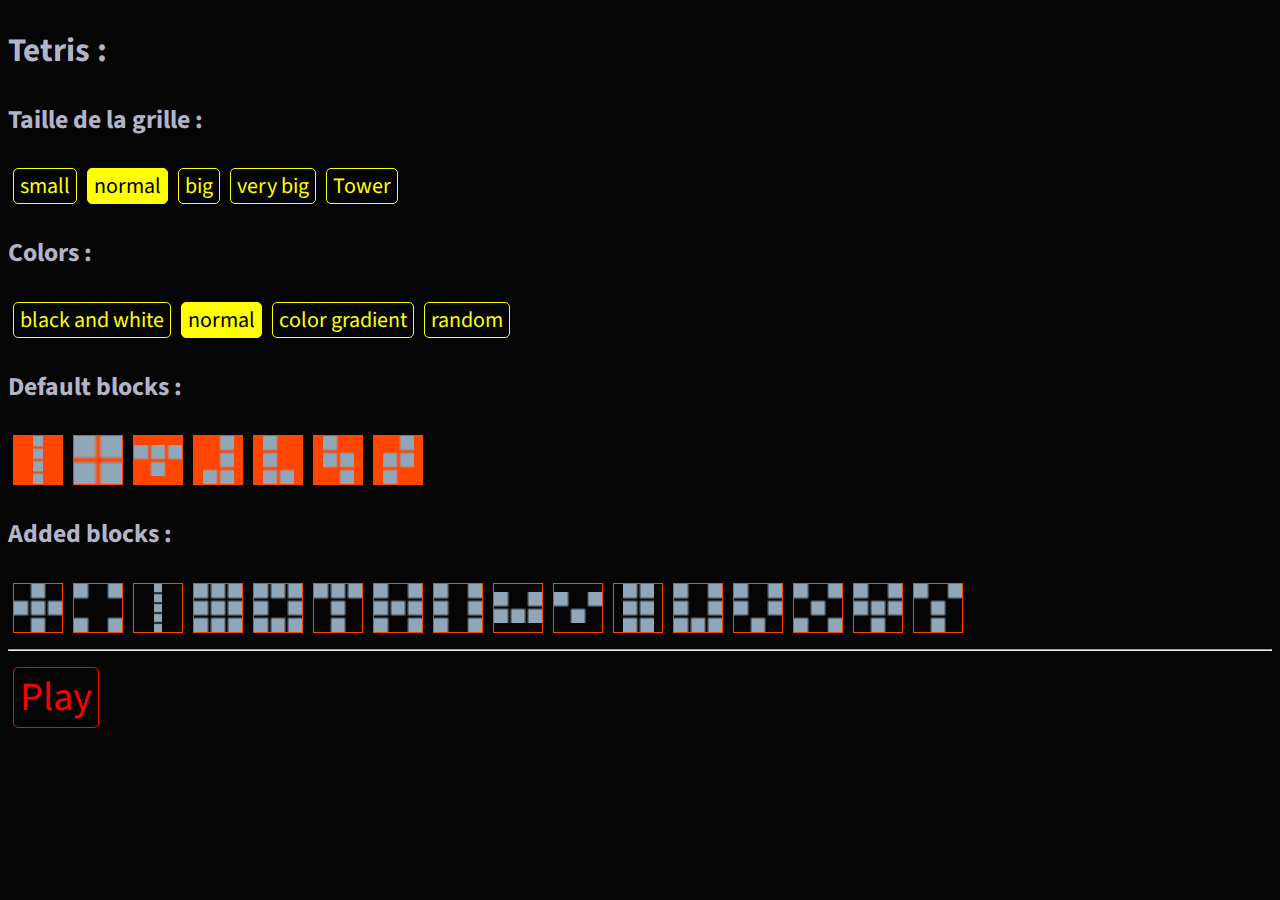
==== tetris/index.html @ 4d6e3c3d "initial commit" ====
<!DOCTYPE html>
<html>
    <head>
        <meta charset="utf-8" />
        <title>Menu - Tetris</title>
        <link rel="preconnect" href="https://fonts.googleapis.com">
        <link rel="preconnect" href="https://fonts.gstatic.com" crossorigin>
        <link href="https://fonts.googleapis.com/css2?family=Source+Sans+Pro:wght@300&display=swap" rel="stylesheet"> 
        <link href="../global.css" rel="stylesheet" />
    </head>
    <body onload="init();">
        <div class="">
            <h2>Tetris :</h2>
            <!-- Options -->
            <!-- Size -->
            <div class="col">
                <h3>Taille de la grille :</h3>
                <div class="row">
                    <button class="bt_2" id="bt_1_1" onclick="set_options(1, 1);">small</button>
                    <button class="bt_2_pressed" id="bt_1_2" onclick="set_options(1, 2);">normal</button>
                    <button class="bt_2" id="bt_1_3" onclick="set_options(1, 3);">big</button>
                    <button class="bt_2" id="bt_1_4" onclick="set_options(1, 4);">very big</button>
                    <button class="bt_2" id="bt_1_5" onclick="set_options(1, 5);">Tower</button>
                </div>
            </div>
            <!-- Colors -->
            <div class="col">
                <h3>Colors :</h3>
                <div class="row">
                    <button class="bt_2" id="bt_2_1" onclick="set_options(2, 1);">black and white</button>
                    <button class="bt_2_pressed" id="bt_2_2" onclick="set_options(2, 2);">normal</button>
                    <button class="bt_2" id="bt_2_3" onclick="set_options(2, 3);">color gradient</button>
                    <button class="bt_2" id="bt_2_4" onclick="set_options(2, 4);">random</button>
                </div>
            </div>
            <!-- Blocks -->
            <div class="col">
                <h3>Default blocks :</h3>
                <div style="display:flex; flex-direction: row; flex-wrap: wrap;" id="buttons_default"></div>
                <h3>Added blocks :</h3>
                <div style="display:flex; flex-direction: row; flex-wrap: wrap;" id="buttons_added"></div>
            </div>
            <!-- Play -->
            <hr />
            <div class="">
                <button class="bt_1" onclick="play();" style="font-size: 40px; margin-bottom: 100px;">Play</button>
            </div>
        </div>
        <script src="blocks.js"></script>
    </body>
</html>
<script>

var options = [2, 2];
var blocks = {};

var defaults = ["I", "O", "T", "J", "L", "S", "Z"];
var autres = ["+", "Coins", "Grand_I", "Grand_O_plein", "Grand_O", "Grand_T", "H", "II", "petit_u", "petit_v", "Rect", "U", "V", "x", "Y", "Y_gras"];

function init(){
    //
    for(c of Object.keys(DATA_BLOCKS)){
        //
        if(defaults.includes(c)){
            blocks[c] = true;
        }
        else{
            blocks[c] = false;
        }
        // On ajoute le bouton
        var bt = document.createElement("button");
        bt.style.backgroundImage = "url('imgs/"+c+".png')";
        bt.style.width = "50px";
        bt.style.height = "50px";
        bt.style.backgroundRepeat = "no-repeat";
        bt.style.backgroundSize = "contain";
        bt.style.backgroundPosition = "center";
        bt.style.padding = "2px";
        bt.setAttribute("onclick", "toggle_block('"+c+"');");
        bt.setAttribute("id", "bt_"+c);
        if(defaults.includes(c)){
            bt.classList.add("bt_3_pressed");
            document.getElementById("buttons_default").appendChild(bt);
        }
        else{
            bt.classList.add("bt_3");
            document.getElementById("buttons_added").appendChild(bt);
        }
        //
    }
    //
}

function toggle_block(tp_block){
    var bt = document.getElementById("bt_"+tp_block);
    if(bt.classList.contains("bt_3_pressed")){
        bt.classList.replace("bt_3_pressed", "bt_3");
    }
    else{
        bt.classList.replace("bt_3", "bt_3_pressed");
    }
    blocks[tp_block] = !blocks[tp_block];
}

function set_options(row, value){
    // On enleve le style à l'ancien bouton
    var bt = document.getElementById("bt_"+row+"_"+options[row-1]);
    bt.classList.replace("bt_2_pressed", "bt_2");
    // On met a jours dans la liste des options
    options[row-1] = value;
    // On enleve le style à l'ancien bouton
    var bt = document.getElementById("bt_"+row+"_"+value);
    bt.classList.replace("bt_2", "bt_2_pressed");
}

function play(){
    var alloweds = [];
    for(c of Object.keys(blocks)){
        if(blocks[c]){
            alloweds.push(c);
        }
    }
    var tal = JSON.stringify(alloweds);
    var url = "game.html?size="+options[0]+"&color="+options[1]+"&allowed="+tal;
    window.location.href = url;
}


</script>
---- global.css ----
/*

Colors and fonts :

*/

html{
    background-color: rgb(5, 5, 5);
    color: rgb(180, 180, 200);
    font-family: 'Source Sans Pro', sans-serif;
    font-size: 22px;
}

button{
    font-family: 'Source Sans Pro', sans-serif;
    font-size: 22px;
    margin: 5px;
}

a{
    color: rgb(200, 180, 180);
    text-decoration: none;
}
a:hover{
    text-decoration: underline;
}


/*
Dispositions :
*/

html{
    width: 100%;
    height: 100%;
}

.row{
    display: flex;
    flex-direction: row;
}

.column{
    display: flex;
    flex-direction: column;
}

.horizontal_center{
    margin-left: auto;
    margin-right: auto;
    text-align: center;
    width: auto;
}

.vertical_center{
    margin-top: auto;
    margin-bottom: auto;
    height: auto;
}

.center{
    margin: auto;
    text-align: center;
    width: auto;
    height: auto;
}


/*
Boutons
*/

.bt_1{
    background: none;
    border: 1px solid red;
    border-radius: 5px;
    color: red;
}
.bt_1:hover{
    background-color: rgb(20, 0, 0);
    cursor: pointer;
}
.bt_1_pressed{
    background-color: red;
    border: 1px solid red;
    border-radius: 5px;
    color: black;
}

.bt_2{
    background: none;
    border: 1px solid yellow;
    border-radius: 5px;
    color: yellow;
}
.bt_2:hover{
    background-color: rgb(20, 15, 0);
    cursor: pointer;
}
.bt_2_pressed{
    background-color: yellow;
    border: 1px solid yellow;
    border-radius: 5px;
    color: black;
}


.bt_3{
    background: none;
    border: 1px solid orangered;
    color: orangered;
}
.bt_3:hover{
    background-color: rgb(20, 15, 0);
    cursor: pointer;
}
.bt_3_pressed{
    background-color: orangered;
    border: 1px solid orangered;
    color: black;
}
.bt_3_pressed:hover{
    cursor: pointer;
}
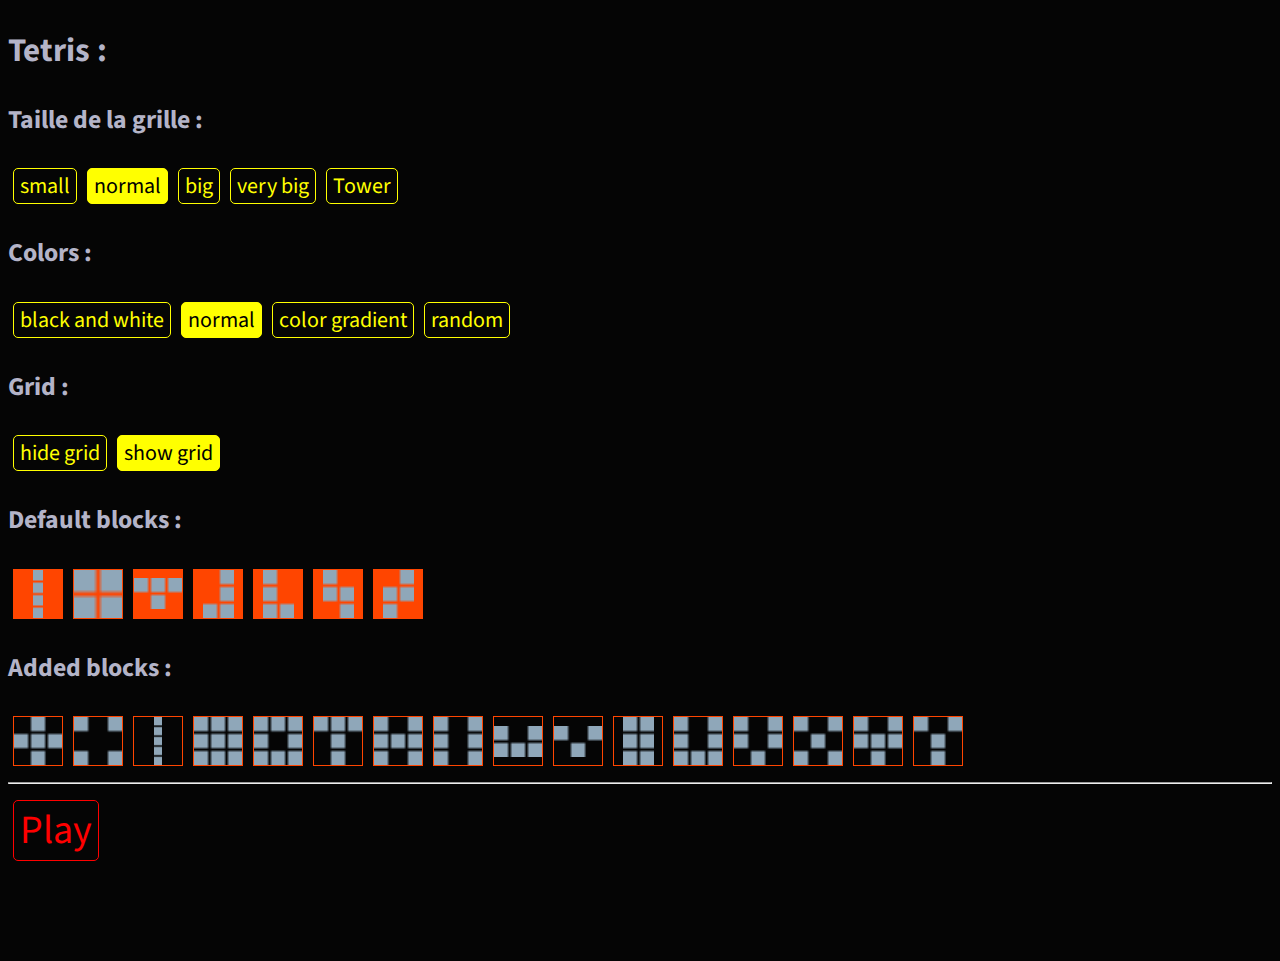
==== commit 274c088a: "finish tetris" ====
--- a/tetris/index.html
+++ b/tetris/index.html
@@ -33,6 +33,14 @@
                     <button class="bt_2" id="bt_2_4" onclick="set_options(2, 4);">random</button>
                 </div>
             </div>
+            <!-- Grid -->
+            <div class="col">
+                <h3>Grid :</h3>
+                <div class="row">
+                    <button class="bt_2" id="bt_3_1" onclick="set_options(3, 1);">hide grid</button>
+                    <button class="bt_2_pressed" id="bt_3_2" onclick="set_options(3, 2);">show grid</button>
+                </div>
+            </div>
             <!-- Blocks -->
             <div class="col">
                 <h3>Default blocks :</h3>
@@ -51,7 +59,7 @@
 </html>
 <script>
 
-var options = [2, 2];
+var options = [2, 2, 2];
 var blocks = {};
 
 var defaults = ["I", "O", "T", "J", "L", "S", "Z"];
@@ -121,7 +129,7 @@
         }
     }
     var tal = JSON.stringify(alloweds);
-    var url = "game.html?size="+options[0]+"&color="+options[1]+"&allowed="+tal;
+    var url = "game.html?size="+options[0]+"&color="+options[1]+"&show_grid="+options[2]+"&allowed="+tal;
     window.location.href = url;
 }
 
